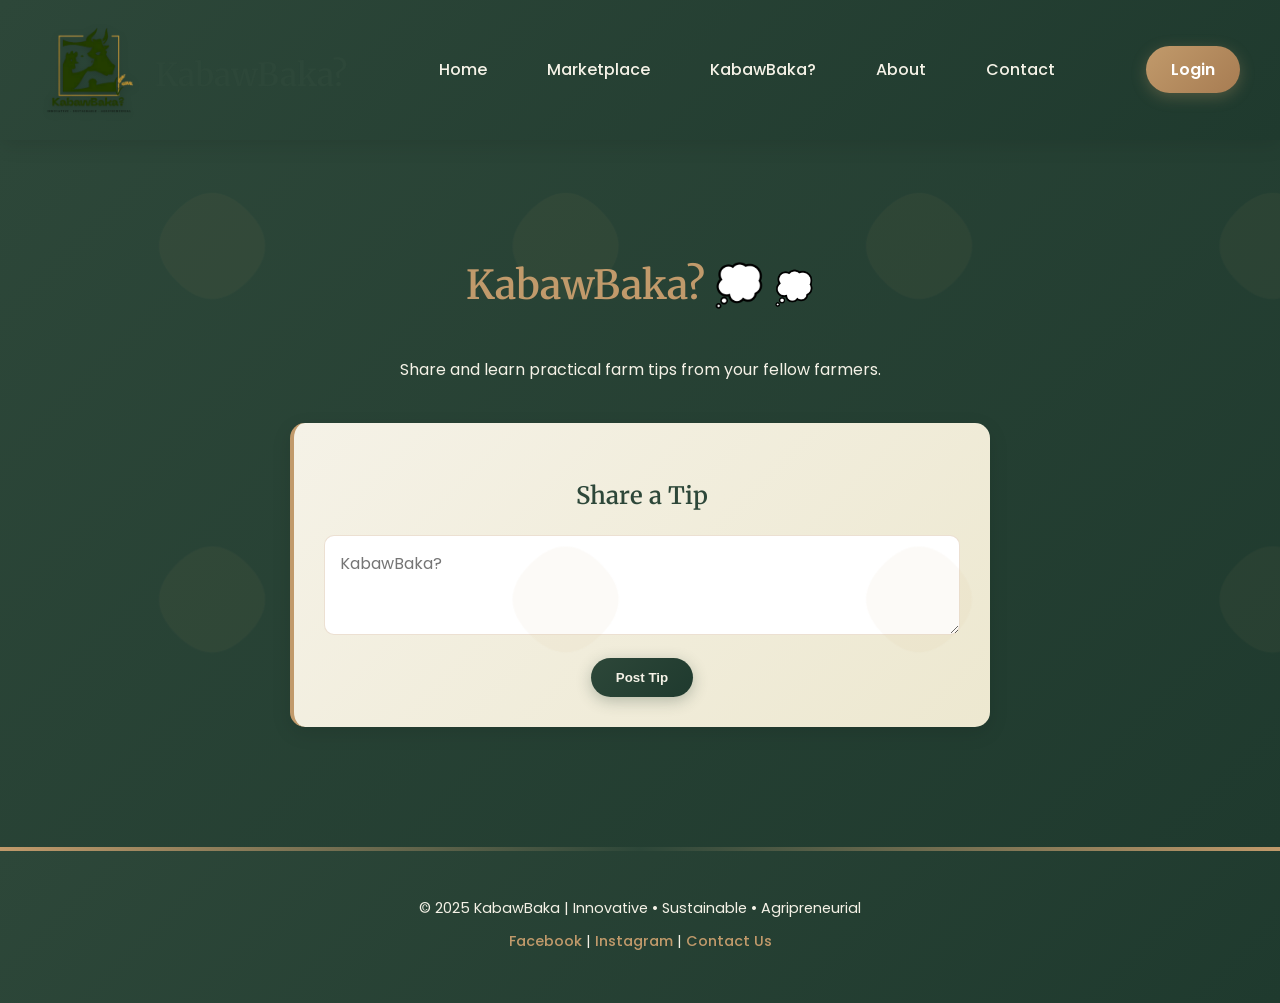
==== kabawbaka.html @ 87efa67a "all system files" ====
<!DOCTYPE html>
<html lang="en">
<head>
  <meta charset="UTF-8">
  <meta name="viewport" content="width=device-width, initial-scale=1.0">
  <title>KabawBaka? Tips | KabawBaka?</title>
  <link rel="stylesheet" href="style.css">
  <script src="js/main.js"></script>
</head>
<body>

<script>
document.addEventListener('DOMContentLoaded', function() {
  // Check login status and update navbar
  fetch('php/check_session.php')
    .then(response => response.json())
    .then(data => {
      const userMenu = document.getElementById('userMenu');
      if (data.logged_in) {
        userMenu.innerHTML = `
          <a href="user_dashboard.html" class="btn-login">Dashboard</a>
          <a href="#" id="logoutBtn" class="btn-login">Logout</a>
        `;

        // Logout functionality
        document.getElementById('logoutBtn').addEventListener('click', function(e) {
          e.preventDefault();
          fetch('php/logout.php')
            .then(() => {
              window.location.reload();
            });
        });
      }
    });
});
</script>

  <!-- 🌾 Navbar -->
  <header>
    <div class="logo">
      <img src="assets/kabawbaka-logo.png" alt="KabawBaka Logo">
      <h2>KabawBaka?</h2>
    </div>
    <nav>
      <ul>
        <li><a href="index.html">Home</a></li>
        <li><a href="marketplace.html">Marketplace</a></li>
        <li><a href="kabawbaka.html">KabawBaka?</a></li>
        <li><a href="#about">About</a></li>
        <li><a href="#contact">Contact</a></li>
      </ul>
    </nav>
    <div id="userMenu">
      <a href="login.html" class="btn-login">Login</a>
    </div>
  </header>

  <!-- 🌾 KabawBaka? Section -->
  <section class="tips-section">
    <h2>KabawBaka? 💭</h2>
    <p>Share and learn practical farm tips from your fellow farmers.</p>

    <!-- Post a Tip -->
    <div class="post-tip">
      <h3>Share a Tip</h3>
      <form action="php/post_tip.php" method="POST">
        <textarea name="content" id="tipContent" placeholder="KabawBaka? " required></textarea>
        <button type="submit" class="btn-primary">Post Tip</button>
      </form>
    </div>

    <!-- Tips List -->
    <div class="tips-list" id="tipsList">
      <!-- Tips will be loaded dynamically -->
    </div>

    <script>
    document.addEventListener('DOMContentLoaded', function() {
      fetchTips();

      // Check for success parameter in URL
      const urlParams = new URLSearchParams(window.location.search);
      if (urlParams.get('success') === '1') {
        showNotification('Tip posted successfully!', 'success');
        // Remove the success parameter from URL
        history.replaceState(null, null, window.location.pathname);
      }
    });

    async function fetchTips() {
      try {
        const response = await fetch('php/fetch_tips.php');
        const tips = await response.json();
        displayTips(tips);
      } catch (error) {
        console.error('Error fetching tips:', error);
      }
    }

    function displayTips(tips) {
      const tipsList = document.getElementById('tipsList');
      if (!tipsList) return;

      tipsList.innerHTML = '';
      tips.forEach(tip => {
        const tipCard = document.createElement('div');
        tipCard.className = 'tip-card';
        tipCard.innerHTML = `
          <p>${tip.content}</p>
          <small>Posted by ${tip.full_name} on ${new Date(tip.created_at).toLocaleDateString()}</small>
        `;
        tipsList.appendChild(tipCard);
      });
    }
    </script>
  </section>

  <!-- 🌾 Footer -->
  <footer>
    <p>© 2025 KabawBaka | Innovative • Sustainable • Agripreneurial</p>
    <p>
      <a href="#">Facebook</a> |
      <a href="#">Instagram</a> |
      <a href="#">Contact Us</a>
    </p>
  </footer>



</body>
</html>
---- style.css ----
/* === Global Styles === */
@import url('https://fonts.googleapis.com/css2?family=Poppins:wght@300;400;600;700&family=Merriweather:wght@400;700&display=swap');

* {
  box-sizing: border-box;
}

body {
  margin: 0;
  font-family: 'Poppins', sans-serif;
  background: linear-gradient(135deg, #F5F2E7 0%, #EDE8D0 100%);
  color: #2D4739;
  line-height: 1.6;
  min-height: 100vh;
}

a {
  text-decoration: none;
  color: inherit;
  transition: all 0.3s ease;
}

h1, h2, h3, h4 {
  font-family: 'Merriweather', serif;
  color: #2D4739;
  margin-bottom: 1rem;
}

h1 { font-size: 2.5rem; font-weight: 700; }
h2 { font-size: 2rem; font-weight: 600; }
h3 { font-size: 1.5rem; font-weight: 600; }

/* === Navbar === */
header {
  background: linear-gradient(135deg, #2D4739 0%, #1F3A2E 100%);
  color: #F5F2E7;
  padding: 20px 40px;
  display: flex;
  align-items: center;
  justify-content: space-between;
  box-shadow: 0 4px 20px rgba(0,0,0,0.1);
  position: sticky;
  top: 0;
  z-index: 1000;
}

.logo {
  display: flex;
  align-items: center;
  color: #F5F2E7;
  font-weight: 700;
  font-size: 1.5rem;
  opacity: 1;
}

.logo img {
  height: 100px;
  margin-right: 15px;
  filter: drop-shadow(0 2px 4px rgba(0,0,0,0.2));
}

nav ul {
  list-style: none;
  display: flex;
  gap: 30px;
  margin: 0;
  padding: 0;
}

nav ul li a {
  color: #F5F2E7;
  font-weight: 500;
  padding: 10px 15px;
  border-radius: 25px;
  transition: all 0.3s ease;
  position: relative;
}

nav ul li a:hover {
  color: #C19A6B;
  background: rgba(193, 154, 107, 0.1);
  transform: translateY(-2px);
}

nav ul li a::after {
  content: '';
  position: absolute;
  bottom: 0;
  left: 50%;
  width: 0;
  height: 2px;
  background: #C19A6B;
  transition: all 0.3s ease;
  transform: translateX(-50%);
}

nav ul li a:hover::after {
  width: 80%;
}

.btn-login {
  background: linear-gradient(135deg, #C19A6B 0%, #A77C52 100%);
  color: #fff;
  padding: 12px 25px;
  border-radius: 30px;
  font-weight: 600;
  border: none;
  cursor: pointer;
  transition: all 0.3s ease;
  box-shadow: 0 4px 15px rgba(193, 154, 107, 0.3);
}

.btn-login:hover {
  background: linear-gradient(135deg, #A77C52 0%, #8B6238 100%);
  transform: translateY(-2px);
  box-shadow: 0 6px 20px rgba(193, 154, 107, 0.4);
}

/* === Hero Section === */
.hero {
  background: linear-gradient(135deg, rgba(245, 242, 231, 0.9) 0%, rgba(237, 232, 208, 0.9) 100%),
              url('data:image/svg+xml,<svg xmlns="http://www.w3.org/2000/svg" viewBox="0 0 100 100"><defs><pattern id="grain" width="100" height="100" patternUnits="userSpaceOnUse"><circle cx="25" cy="25" r="1" fill="%23C19A6B" opacity="0.1"/><circle cx="75" cy="75" r="1" fill="%23C19A6B" opacity="0.1"/></pattern></defs><rect width="100" height="100" fill="url(%23grain)"/></svg>');
  text-align: center;
  padding: 100px 20px;
  position: relative;
  overflow: hidden;
}

.hero::before {
  content: '';
  position: absolute;
  top: 0;
  left: 0;
  right: 0;
  bottom: 0;
  background: radial-gradient(circle at 30% 70%, rgba(45, 71, 57, 0.05) 0%, transparent 50%),
              radial-gradient(circle at 70% 30%, rgba(193, 154, 107, 0.05) 0%, transparent 50%);
  pointer-events: none;
}

.hero-content {
  position: relative;
  z-index: 1;
  max-width: 800px;
  margin: 0 auto;
}

.hero img {
  height: 140px;
  margin-bottom: 20px;
  filter: drop-shadow(0 4px 8px rgba(0,0,0,0.1));
  animation: float 3s ease-in-out infinite;
}

@keyframes float {
  0%, 100% { transform: translateY(0px); }
  50% { transform: translateY(-10px); }
}

.hero h1 {
  font-size: 3rem;
  margin: 20px 0;
  background: linear-gradient(135deg, #2D4739 0%, #1F3A2E 100%);
  -webkit-background-clip: text;
  -webkit-text-fill-color: transparent;
  background-clip: text;
  animation: fadeInUp 1s ease-out;
}

@keyframes fadeInUp {
  from {
    opacity: 0;
    transform: translateY(30px);
  }
  to {
    opacity: 1;
    transform: translateY(0);
  }
}

.hero p {
  font-size: 1.2rem;
  color: #3C5B48;
  margin-bottom: 30px;
  max-width: 600px;
  margin-left: auto;
  margin-right: auto;
  animation: fadeInUp 1s ease-out 0.2s both;
}

.hero .btn-primary {
  background: linear-gradient(135deg, #2D4739 0%, #1F3A2E 100%);
  color: #F5F2E7;
  padding: 15px 35px;
  border-radius: 35px;
  font-weight: 600;
  font-size: 1.1rem;
  border: none;
  cursor: pointer;
  transition: all 0.3s ease;
  box-shadow: 0 6px 20px rgba(45, 71, 57, 0.3);
  animation: fadeInUp 1s ease-out 0.4s both;
}

.hero .btn-primary:hover {
  background: linear-gradient(135deg, #C19A6B 0%, #A77C52 100%);
  transform: translateY(-3px);
  box-shadow: 0 8px 25px rgba(193, 154, 107, 0.4);
}

/* === Features Section === */
.features {
  display: grid;
  grid-template-columns: repeat(auto-fit, minmax(280px, 1fr));
  gap: 30px;
  padding: 80px 40px;
  background: #fff;
  position: relative;
}

.features::before {
  content: '';
  position: absolute;
  top: 0;
  left: 0;
  right: 0;
  height: 4px;
  background: linear-gradient(90deg, #2D4739 0%, #C19A6B 50%, #2D4739 100%);
}

.feature-card {
  background: linear-gradient(135deg, #fff 0%, #F9F6F0 100%);
  border-radius: 20px;
  padding: 35px 25px;
  box-shadow: 0 8px 25px rgba(0,0,0,0.08);
  transition: all 0.3s ease;
  text-align: center;
  border: 1px solid rgba(193, 154, 107, 0.1);
  position: relative;
  overflow: hidden;
}

.feature-card::before {
  content: '';
  position: absolute;
  top: 0;
  left: 0;
  right: 0;
  height: 4px;
  background: linear-gradient(90deg, #2D4739 0%, #C19A6B 100%);
  transform: scaleX(0);
  transition: transform 0.3s ease;
}

.feature-card:hover::before {
  transform: scaleX(1);
}

.feature-card:hover {
  transform: translateY(-8px);
  box-shadow: 0 15px 35px rgba(0,0,0,0.12);
}

.feature-card h3 {
  color: #2D4739;
  margin-top: 20px;
  margin-bottom: 15px;
  position: relative;
}

.feature-card h3::before {
  content: '🌾';
  font-size: 2rem;
  display: block;
  margin-bottom: 10px;
}

.feature-card:nth-child(2) h3::before { content: '🐖'; }
.feature-card:nth-child(3) h3::before { content: '💬'; }
.feature-card:nth-child(4) h3::before { content: '📦'; }

.feature-card p {
  color: #5A6C5D;
  line-height: 1.6;
}

/* === KabawBaka? Section === */
.tips-section {
  background: linear-gradient(135deg, #2D4739 0%, #1F3A2E 100%);
  color: #F5F2E7;
  padding: 80px 30px;
  text-align: center;
  position: relative;
}

.tips-section::before {
  content: '';
  position: absolute;
  top: 0;
  left: 0;
  right: 0;
  bottom: 0;
  background: url('data:image/svg+xml,<svg xmlns="http://www.w3.org/2000/svg" viewBox="0 0 100 100"><defs><pattern id="leaves" width="50" height="50" patternUnits="userSpaceOnUse"><path d="M25,10 Q30,5 35,10 Q40,15 35,20 Q30,25 25,20 Q20,15 25,10 Z" fill="%23C19A6B" opacity="0.05"/><path d="M75,40 Q80,35 85,40 Q90,45 85,50 Q80,55 75,50 Q70,45 75,40 Z" fill="%23C19A6B" opacity="0.05"/></pattern></defs><rect width="100" height="100" fill="url(%23leaves)"/></svg>');
  pointer-events: none;
}

.tips-section h2 {
  color: #C19A6B;
  margin-bottom: 40px;
  font-size: 2.5rem;
  position: relative;
}

.tips-section h2::after {
  content: '💭';
  font-size: 2rem;
  margin-left: 10px;
}

.tip-card {
  background: linear-gradient(135deg, #F5F2E7 0%, #EDE8D0 100%);
  color: #2D4739;
  border-radius: 15px;
  margin: 15px auto;
  padding: 20px 30px;
  max-width: 700px;
  box-shadow: 0 6px 20px rgba(0,0,0,0.1);
  border-left: 4px solid #C19A6B;
  transition: all 0.3s ease;
}

.tip-card:hover {
  transform: translateY(-3px);
  box-shadow: 0 10px 30px rgba(0,0,0,0.15);
}

.tip-card p {
  font-style: italic;
  font-size: 1.1rem;
  line-height: 1.7;
}

/* === Login Section === */
.login-section {
  display: flex;
  justify-content: center;
  align-items: center;
  min-height: 80vh;
  padding: 40px 20px;
  background: linear-gradient(135deg, rgba(245, 242, 231, 0.9) 0%, rgba(237, 232, 208, 0.9) 100%);
}

.login-container {
  background: linear-gradient(135deg, #fff 0%, #F9F6F0 100%);
  border-radius: 20px;
  padding: 40px;
  box-shadow: 0 15px 35px rgba(0,0,0,0.1);
  max-width: 400px;
  width: 100%;
  text-align: center;
  border: 1px solid rgba(193, 154, 107, 0.1);
}

.login-container h1 {
  color: #2D4739;
  margin-bottom: 30px;
}

.login-container form {
  display: flex;
  flex-direction: column;
  gap: 20px;
}

.login-container input {
  padding: 15px;
  border: 1px solid rgba(193, 154, 107, 0.3);
  border-radius: 10px;
  font-size: 1rem;
  transition: all 0.3s ease;
}

.login-container input:focus {
  outline: none;
  border-color: #C19A6B;
  box-shadow: 0 0 0 3px rgba(193, 154, 107, 0.1);
}

.login-container .btn-primary {
  background: linear-gradient(135deg, #2D4739 0%, #1F3A2E 100%);
  color: #F5F2E7;
  padding: 15px;
  border-radius: 10px;
  font-weight: 600;
  border: none;
  cursor: pointer;
  transition: all 0.3s ease;
  box-shadow: 0 6px 20px rgba(45, 71, 57, 0.3);
}

.login-container .btn-primary:hover {
  background: linear-gradient(135deg, #C19A6B 0%, #A77C52 100%);
  transform: translateY(-2px);
  box-shadow: 0 8px 25px rgba(193, 154, 107, 0.4);
}

.login-container p {
  margin-top: 20px;
  color: #5A6C5D;
}

.login-container a {
  color: #C19A6B;
  font-weight: 600;
}

/* === Register Section === */
.register-section {
  display: flex;
  justify-content: center;
  align-items: center;
  min-height: 80vh;
  padding: 40px 20px;
  background: linear-gradient(135deg, rgba(245, 242, 231, 0.9) 0%, rgba(237, 232, 208, 0.9) 100%);
}

.register-container {
  background: linear-gradient(135deg, #fff 0%, #F9F6F0 100%);
  border-radius: 20px;
  padding: 40px;
  box-shadow: 0 15px 35px rgba(0,0,0,0.1);
  max-width: 400px;
  width: 100%;
  text-align: center;
  border: 1px solid rgba(193, 154, 107, 0.1);
}

.register-container h1 {
  color: #2D4739;
  margin-bottom: 30px;
}

.register-container form {
  display: flex;
  flex-direction: column;
  gap: 20px;
}

.register-container input,
.register-container select {
  padding: 15px;
  border: 1px solid rgba(193, 154, 107, 0.3);
  border-radius: 10px;
  font-size: 1rem;
  transition: all 0.3s ease;
}

.register-container input:focus,
.register-container select:focus {
  outline: none;
  border-color: #C19A6B;
  box-shadow: 0 0 0 3px rgba(193, 154, 107, 0.1);
}

.register-container .btn-primary {
  background: linear-gradient(135deg, #2D4739 0%, #1F3A2E 100%);
  color: #F5F2E7;
  padding: 15px;
  border-radius: 10px;
  font-weight: 600;
  border: none;
  cursor: pointer;
  transition: all 0.3s ease;
  box-shadow: 0 6px 20px rgba(45, 71, 57, 0.3);
}

.register-container .btn-primary:hover {
  background: linear-gradient(135deg, #C19A6B 0%, #A77C52 100%);
  transform: translateY(-2px);
  box-shadow: 0 8px 25px rgba(193, 154, 107, 0.4);
}

.register-container p {
  margin-top: 20px;
  color: #5A6C5D;
}

.register-container a {
  color: #C19A6B;
  font-weight: 600;
}

/* === Password Container === */
.password-container {
  position: relative;
}

.toggle-password {
  position: absolute;
  right: 10px;
  top: 50%;
  transform: translateY(-50%);
  background: none;
  border: none;
  cursor: pointer;
  font-size: 1.2rem;
  color: #C19A6B;
  transition: color 0.3s ease;
}

.toggle-password:hover {
  color: #A77C52;
}

/* === Marketplace Section === */
.marketplace {
  padding: 80px 40px;
  text-align: center;
  background: #fff;
}

.marketplace h1 {
  color: #2D4739;
  margin-bottom: 20px;
}

.marketplace p {
  color: #5A6C5D;
  margin-bottom: 40px;
}

/* Marketplace Tabs */
.marketplace-tabs {
  display: flex;
  justify-content: center;
  margin-bottom: 40px;
  background: linear-gradient(135deg, #F5F2E7 0%, #EDE8D0 100%);
  border-radius: 15px;
  padding: 8px;
  box-shadow: 0 4px 15px rgba(0,0,0,0.1);
  max-width: 500px;
  margin-left: auto;
  margin-right: auto;
}

.tab-btn {
  flex: 1;
  background: transparent;
  border: none;
  padding: 15px 20px;
  border-radius: 12px;
  font-size: 1.1rem;
  font-weight: 600;
  color: #5A6C5D;
  cursor: pointer;
  transition: all 0.3s ease;
  display: flex;
  align-items: center;
  justify-content: center;
  gap: 8px;
}

.tab-btn.active {
  background: linear-gradient(135deg, #2D4739 0%, #1F3A2E 100%);
  color: #F5F2E7;
  box-shadow: 0 4px 15px rgba(45, 71, 57, 0.3);
}

.tab-btn:hover:not(.active) {
  background: rgba(193, 154, 107, 0.1);
  color: #2D4739;
}

.tab-icon {
  font-size: 1.2rem;
}

/* Tab Content */
.tab-content {
  display: none;
}

.tab-content.active {
  display: block;
}

.search-filter {
  display: flex;
  justify-content: center;
  gap: 20px;
  margin-bottom: 40px;
  flex-wrap: wrap;
  background: linear-gradient(135deg, #fff 0%, #F9F6F0 100%);
  padding: 25px;
  border-radius: 15px;
  box-shadow: 0 4px 15px rgba(0,0,0,0.08);
  border: 1px solid rgba(193, 154, 107, 0.1);
}

.search-filter input,
.search-filter select {
  padding: 12px 20px;
  border: 1px solid rgba(193, 154, 107, 0.3);
  border-radius: 25px;
  font-size: 1rem;
  transition: all 0.3s ease;
  background: #fff;
}

.search-filter input:focus,
.search-filter select:focus {
  outline: none;
  border-color: #C19A6B;
  box-shadow: 0 0 0 3px rgba(193, 154, 107, 0.1);
}

.product-grid {
  display: grid;
  grid-template-columns: repeat(auto-fit, minmax(280px, 1fr));
  gap: 30px;
}

.product-card {
  background: linear-gradient(135deg, #fff 0%, #F9F6F0 100%);
  border-radius: 20px;
  padding: 25px;
  box-shadow: 0 8px 25px rgba(0,0,0,0.08);
  transition: all 0.3s ease;
  text-align: center;
  border: 1px solid rgba(193, 154, 107, 0.1);
  position: relative;
  overflow: hidden;
}

.product-card::before {
  content: '';
  position: absolute;
  top: 0;
  left: 0;
  right: 0;
  height: 4px;
  background: linear-gradient(90deg, #2D4739 0%, #C19A6B 100%);
  transform: scaleX(0);
  transition: transform 0.3s ease;
}

.product-card:hover::before {
  transform: scaleX(1);
}

.product-card:hover {
  transform: translateY(-8px);
  box-shadow: 0 15px 35px rgba(0,0,0,0.12);
}

.product-card img {
  width: 100%;
  height: 200px;
  object-fit: cover;
  border-radius: 10px;
  margin-bottom: 15px;
}

.product-card h3 {
  color: #2D4739;
  margin-bottom: 10px;
}

.product-card p {
  color: #C19A6B;
  font-weight: 600;
  font-size: 1.2rem;
  margin-bottom: 15px;
}

.product-card .btn-primary {
  background: linear-gradient(135deg, #2D4739 0%, #1F3A2E 100%);
  color: #F5F2E7;
  padding: 12px 25px;
  border-radius: 25px;
  font-weight: 600;
  border: none;
  cursor: pointer;
  transition: all 0.3s ease;
  box-shadow: 0 4px 15px rgba(45, 71, 57, 0.3);
}

.product-card .btn-primary:hover {
  background: linear-gradient(135deg, #C19A6B 0%, #A77C52 100%);
  transform: translateY(-2px);
  box-shadow: 0 6px 20px rgba(193, 154, 107, 0.4);
}

.product-card .btn-secondary {
  background: linear-gradient(135deg, #6c757d 0%, #5a6268 100%);
  color: #F5F2E7;
  padding: 10px 20px;
  border-radius: 20px;
  font-weight: 600;
  border: none;
  cursor: pointer;
  transition: all 0.3s ease;
  box-shadow: 0 4px 15px rgba(108, 117, 125, 0.3);
  margin-right: 10px;
}

.product-card .btn-secondary:hover {
  background: linear-gradient(135deg, #5a6268 0%, #495057 100%);
  transform: translateY(-2px);
  box-shadow: 0 6px 20px rgba(108, 117, 125, 0.4);
}

.product-stats {
  display: flex;
  justify-content: space-between;
  margin: 10px 0;
  font-size: 0.9rem;
  color: #666;
}

.product-actions {
  display: flex;
  justify-content: space-between;
  margin-top: 15px;
}

.comments-section {
  margin-top: 20px;
  padding-top: 15px;
  border-top: 1px solid rgba(193, 154, 107, 0.2);
}

.comments-section h4 {
  color: #2D4739;
  margin-bottom: 10px;
  font-size: 1rem;
}

.comments-list {
  max-height: 200px;
  overflow-y: auto;
  margin-bottom: 15px;
}

.review-item {
  background: #f8f9fa;
  padding: 10px;
  border-radius: 8px;
  margin-bottom: 10px;
  border-left: 3px solid #C19A6B;
}

.review-header {
  display: flex;
  justify-content: space-between;
  align-items: center;
  margin-bottom: 5px;
}

.review-header strong {
  color: #2D4739;
}

.rating {
  font-size: 0.9rem;
}

.comment-form {
  background: #f8f9fa;
  padding: 15px;
  border-radius: 8px;
  border: 1px solid rgba(193, 154, 107, 0.2);
}

.rating-input {
  margin-bottom: 10px;
}

.rating-input label {
  display: block;
  margin-bottom: 5px;
  font-weight: 600;
  color: #2D4739;
}

.rating-input select {
  padding: 8px;
  border: 1px solid rgba(193, 154, 107, 0.3);
  border-radius: 5px;
  font-size: 0.9rem;
}

.comment-form textarea {
  width: 100%;
  padding: 10px;
  border: 1px solid rgba(193, 154, 107, 0.3);
  border-radius: 5px;
  font-size: 0.9rem;
  font-family: 'Poppins', sans-serif;
  resize: vertical;
  min-height: 80px;
  margin-bottom: 10px;
}

.comment-form textarea:focus {
  outline: none;
  border-color: #C19A6B;
  box-shadow: 0 0 0 2px rgba(193, 154, 107, 0.1);
}

.comment-form .btn-primary {
  background: linear-gradient(135deg, #2D4739 0%, #1F3A2E 100%);
  color: #F5F2E7;
  padding: 8px 16px;
  border-radius: 20px;
  font-weight: 600;
  border: none;
  cursor: pointer;
  transition: all 0.3s ease;
  box-shadow: 0 4px 15px rgba(45, 71, 57, 0.3);
  font-size: 0.9rem;
}

.comment-form .btn-primary:hover {
  background: linear-gradient(135deg, #C19A6B 0%, #A77C52 100%);
  transform: translateY(-2px);
  box-shadow: 0 6px 20px rgba(193, 154, 107, 0.4);
}

.livestock-section {
  margin-top: 60px;
}

.livestock-section h2 {
  color: #2D4739;
  margin-bottom: 30px;
  text-align: center;
}

.livestock-card {
  background: linear-gradient(135deg, #fff 0%, #F9F6F0 100%);
  border-radius: 20px;
  padding: 25px;
  box-shadow: 0 8px 25px rgba(0,0,0,0.08);
  transition: all 0.3s ease;
  text-align: center;
  border: 1px solid rgba(193, 154, 107, 0.1);
  position: relative;
  overflow: hidden;
}

.livestock-card::before {
  content: '';
  position: absolute;
  top: 0;
  left: 0;
  right: 0;
  height: 4px;
  background: linear-gradient(90deg, #2D4739 0%, #C19A6B 100%);
  transform: scaleX(0);
  transition: transform 0.3s ease;
}

.livestock-card:hover::before {
  transform: scaleX(1);
}

.livestock-card:hover {
  transform: translateY(-8px);
  box-shadow: 0 15px 35px rgba(0,0,0,0.12);
}

.livestock-card img {
  width: 100%;
  height: 200px;
  object-fit: cover;
  border-radius: 10px;
  margin-bottom: 15px;
}

.livestock-card h3 {
  color: #2D4739;
  margin-bottom: 10px;
}

.livestock-card p {
  color: #666;
  margin: 5px 0;
  font-size: 0.9rem;
}

.livestock-card .btn-primary {
  background: linear-gradient(135deg, #2D4739 0%, #1F3A2E 100%);
  color: #F5F2E7;
  padding: 12px 25px;
  border-radius: 25px;
  font-weight: 600;
  border: none;
  cursor: pointer;
  transition: all 0.3s ease;
  box-shadow: 0 4px 15px rgba(45, 71, 57, 0.3);
  margin-top: 15px;
}

.livestock-card .btn-primary:hover {
  background: linear-gradient(135deg, #C19A6B 0%, #A77C52 100%);
  transform: translateY(-2px);
  box-shadow: 0 6px 20px rgba(193, 154, 107, 0.4);
}

/* === Post Tip Section === */
.post-tip {
  background: linear-gradient(135deg, #F5F2E7 0%, #EDE8D0 100%);
  color: #2D4739;
  border-radius: 15px;
  margin: 40px auto;
  padding: 30px;
  max-width: 700px;
  box-shadow: 0 6px 20px rgba(0,0,0,0.1);
  border-left: 4px solid #C19A6B;
}

.post-tip h3 {
  margin-bottom: 20px;
  color: #2D4739;
}

.post-tip textarea {
  width: 100%;
  padding: 15px;
  border: 1px solid rgba(193, 154, 107, 0.3);
  border-radius: 10px;
  font-size: 1rem;
  font-family: 'Poppins', sans-serif;
  resize: vertical;
  min-height: 100px;
  transition: all 0.3s ease;
}

.post-tip textarea:focus {
  outline: none;
  border-color: #C19A6B;
  box-shadow: 0 0 0 3px rgba(193, 154, 107, 0.1);
}

.post-tip .btn-primary {
  margin-top: 15px;
  background: linear-gradient(135deg, #2D4739 0%, #1F3A2E 100%);
  color: #F5F2E7;
  padding: 12px 25px;
  border-radius: 25px;
  font-weight: 600;
  border: none;
  cursor: pointer;
  transition: all 0.3s ease;
  box-shadow: 0 4px 15px rgba(45, 71, 57, 0.3);
}

.post-tip .btn-primary:hover {
  background: linear-gradient(135deg, #C19A6B 0%, #A77C52 100%);
  transform: translateY(-2px);
  box-shadow: 0 6px 20px rgba(193, 154, 107, 0.4);
}

/* === Tips List === */
.tips-list {
  margin-top: 40px;
}

/* === Footer === */
footer {
  background: linear-gradient(135deg, #2D4739 0%, #1F3A2E 100%);
  color: #F5F2E7;
  text-align: center;
  padding: 40px 20px;
  position: relative;
}

footer::before {
  content: '';
  position: absolute;
  top: 0;
  left: 0;
  right: 0;
  height: 4px;
  background: linear-gradient(90deg, #C19A6B 0%, #2D4739 50%, #C19A6B 100%);
}

footer p {
  margin: 10px 0;
  font-size: 0.9rem;
}

footer a {
  color: #C19A6B;
  font-weight: 500;
  transition: color 0.3s ease;
}

footer a:hover {
  color: #A77C52;
}

/* === Dashboard Styles === */
.dashboard {
  max-width: 1200px;
  margin: 40px auto;
  padding: 0 20px;
}

.profile-section,
.order-history {
  background: #fff;
  border-radius: 15px;
  padding: 30px;
  margin-bottom: 40px;
  box-shadow: 0 6px 20px rgba(0,0,0,0.1);
  border-left: 4px solid #C19A6B;
}

.profile-view {
  display: flex;
  justify-content: space-between;
  align-items: flex-start;
  gap: 20px;
}

.profile-info p {
  margin: 10px 0;
  font-size: 1rem;
}

.profile-edit {
  margin-top: 20px;
}

.form-group {
  margin-bottom: 20px;
}

.form-group label {
  display: block;
  margin-bottom: 5px;
  font-weight: 600;
  color: #2D4739;
}

.form-group input {
  width: 100%;
  padding: 12px;
  border: 1px solid rgba(193, 154, 107, 0.3);
  border-radius: 8px;
  font-size: 1rem;
  font-family: 'Poppins', sans-serif;
  transition: all 0.3s ease;
}

.form-group input:focus {
  outline: none;
  border-color: #C19A6B;
  box-shadow: 0 0 0 3px rgba(193, 154, 107, 0.1);
}

.btn-secondary {
  background: #6c757d;
  color: #fff;
  padding: 12px 25px;
  border-radius: 25px;
  font-weight: 600;
  border: none;
  cursor: pointer;
  transition: all 0.3s ease;
  margin-left: 10px;
}

.btn-secondary:hover {
  background: #5a6268;
  transform: translateY(-2px);
}

.order-card {
  background: #f8f9fa;
  border-radius: 10px;
  padding: 20px;
  margin-bottom: 20px;
  border-left: 4px solid #C19A6B;
}

.status-pending { color: #ffc107; font-weight: bold; }
.status-confirmed { color: #17a2b8; font-weight: bold; }
.status-delivered { color: #28a745; font-weight: bold; }
.status-cancelled { color: #dc3545; font-weight: bold; }

/* === Cart Styles === */
.cart-sidebar {
  position: fixed;
  top: 0;
  right: -400px;
  width: 350px;
  height: 100vh;
  background: #F5F2E7;
  box-shadow: -2px 0 10px rgba(0,0,0,0.1);
  transition: right 0.3s ease;
  z-index: 1001;
  display: flex;
  flex-direction: column;
}

.cart-sidebar.open {
  right: 0;
}

.cart-header {
  background: linear-gradient(135deg, #2D4739 0%, #1F3A2E 100%);
  color: #F5F2E7;
  padding: 20px;
  display: flex;
  justify-content: space-between;
  align-items: center;
}

.cart-close {
  background: none;
  border: none;
  color: #F5F2E7;
  font-size: 1.5rem;
  cursor: pointer;
  padding: 5px;
}

.cart-items {
  flex: 1;
  padding: 20px;
  overflow-y: auto;
}

.cart-item {
  display: flex;
  gap: 15px;
  padding: 15px 0;
  border-bottom: 1px solid rgba(193, 154, 107, 0.2);
}

.cart-item img {
  width: 60px;
  height: 60px;
  object-fit: cover;
  border-radius: 8px;
}

.cart-item-details {
  flex: 1;
}

.cart-item-details h4 {
  margin: 0 0 5px 0;
  font-size: 1rem;
  color: #2D4739;
}

.cart-item-details p {
  margin: 5px 0;
  font-size: 0.9rem;
  color: #666;
}

.cart-item-controls {
  display: flex;
  align-items: center;
  gap: 10px;
  margin-top: 10px;
}

.cart-item-controls button {
  background: #C19A6B;
  color: white;
  border: none;
  width: 30px;
  height: 30px;
  border-radius: 50%;
  cursor: pointer;
  font-weight: bold;
  transition: all 0.3s ease;
}

.cart-item-controls button:hover {
  background: #A77C52;
  transform: scale(1.1);
}

.cart-item-controls span {
  min-width: 30px;
  text-align: center;
  font-weight: bold;
}

.remove-btn {
  background: #e74c3c !important;
  border-radius: 15px !important;
  width: auto !important;
  padding: 5px 10px !important;
  font-size: 0.8rem !important;
}

.remove-btn:hover {
  background: #c0392b !important;
}

.cart-total {
  text-align: center;
  padding: 15px;
  background: rgba(193, 154, 107, 0.1);
  border-radius: 8px;
  margin-top: 10px;
}

.cart-footer {
  padding: 20px;
  border-top: 1px solid rgba(193, 154, 107, 0.2);
}

.cart-toggle {
  position: fixed;
  bottom: 20px;
  right: 20px;
  background: linear-gradient(135deg, #2D4739 0%, #1F3A2E 100%);
  color: #F5F2E7;
  border: none;
  border-radius: 50%;
  width: 60px;
  height: 60px;
  font-size: 1.5rem;
  cursor: pointer;
  box-shadow: 0 4px 15px rgba(45, 71, 57, 0.3);
  transition: all 0.3s ease;
  z-index: 1000;
  display: flex;
  align-items: center;
  justify-content: center;
  flex-direction: column;
}

.cart-toggle:hover {
  transform: scale(1.1);
  box-shadow: 0 6px 20px rgba(45, 71, 57, 0.4);
}

.cart-icon {
  font-size: 1.2rem;
}

.cart-count {
  position: absolute;
  top: -5px;
  right: -5px;
  background: #C19A6B;
  color: white;
  border-radius: 50%;
  width: 20px;
  height: 20px;
  font-size: 0.8rem;
  display: flex;
  align-items: center;
  justify-content: center;
  font-weight: bold;
}

/* === Responsive Design === */
@media (max-width: 1200px) {
  .hero h1 {
    font-size: 2.8rem;
  }

  .features {
    grid-template-columns: repeat(2, 1fr);
    gap: 30px;
  }
}

@media (max-width: 992px) {
  header {
    padding: 15px 20px;
  }

  nav ul {
    gap: 20px;
  }

  .hero {
    padding: 60px 20px;
  }

  .hero h1 {
    font-size: 2.5rem;
  }

  .features {
    grid-template-columns: 1fr;
    padding: 40px 20px;
  }

  .product-grid {
    grid-template-columns: repeat(2, 1fr);
    gap: 20px;
  }

  .tips-section {
    padding: 40px 20px;
  }
}

@media (max-width: 768px) {
  header {
    flex-direction: column;
    padding: 15px 20px;
  }

  .logo {
    margin-bottom: 10px;
  }

  nav ul {
    flex-wrap: wrap;
    gap: 15px;
    margin-top: 15px;
    justify-content: center;
  }

  .hero h1 {
    font-size: 2.2rem;
  }

  .hero p {
    font-size: 1.1rem;
  }

  .btn-primary {
    padding: 10px 20px;
    font-size: 0.9rem;
  }

  .features {
    grid-template-columns: 1fr;
    padding: 30px 20px;
    gap: 20px;
  }

  .feature-card {
    padding: 20px;
  }

  .product-grid {
    grid-template-columns: 1fr;
    gap: 15px;
  }

  .product-card {
    padding: 15px;
  }

  .search-filter {
    flex-direction: column;
    align-items: stretch;
    gap: 15px;
  }

  .search-filter input,
  .search-filter select {
    width: 100%;
    padding: 12px;
  }

  .login-container,
  .register-container {
    padding: 30px 20px;
    margin: 20px;
  }

  .tips-section {
    padding: 30px 20px;
  }

  .tip-card {
    padding: 15px;
  }

  .dashboard {
    padding: 20px;
  }

  .order-history {
    margin-top: 20px;
  }

  .order-card {
    padding: 15px;
    margin-bottom: 15px;
  }

  .profile-view {
    flex-direction: column;
    align-items: stretch;
  }

  .profile-info {
    margin-bottom: 20px;
  }

  .btn-secondary {
    margin-left: 0;
    margin-top: 10px;
  }

  .cart-sidebar {
    width: 100%;
    right: -100%;
  }

  .cart-toggle {
    bottom: 15px;
    right: 15px;
    width: 50px;
    height: 50px;
  }
}

@media (max-width: 480px) {
  .hero h1 {
    font-size: 1.8rem;
  }

  .hero p {
    font-size: 1rem;
  }

  .btn-primary {
    padding: 8px 16px;
    font-size: 0.8rem;
  }

  .features {
    padding: 20px 15px;
  }

  .feature-card h3 {
    font-size: 1.2rem;
  }

  .product-card h3 {
    font-size: 1rem;
  }

  .login-container,
  .register-container {
    padding: 20px 15px;
    margin: 15px;
  }

  .form-group {
    margin-bottom: 15px;
  }

  .tips-section h2 {
    font-size: 1.5rem;
  }

  .dashboard h1 {
    font-size: 1.8rem;
  }

  .order-card h3 {
    font-size: 1.1rem;
  }
}
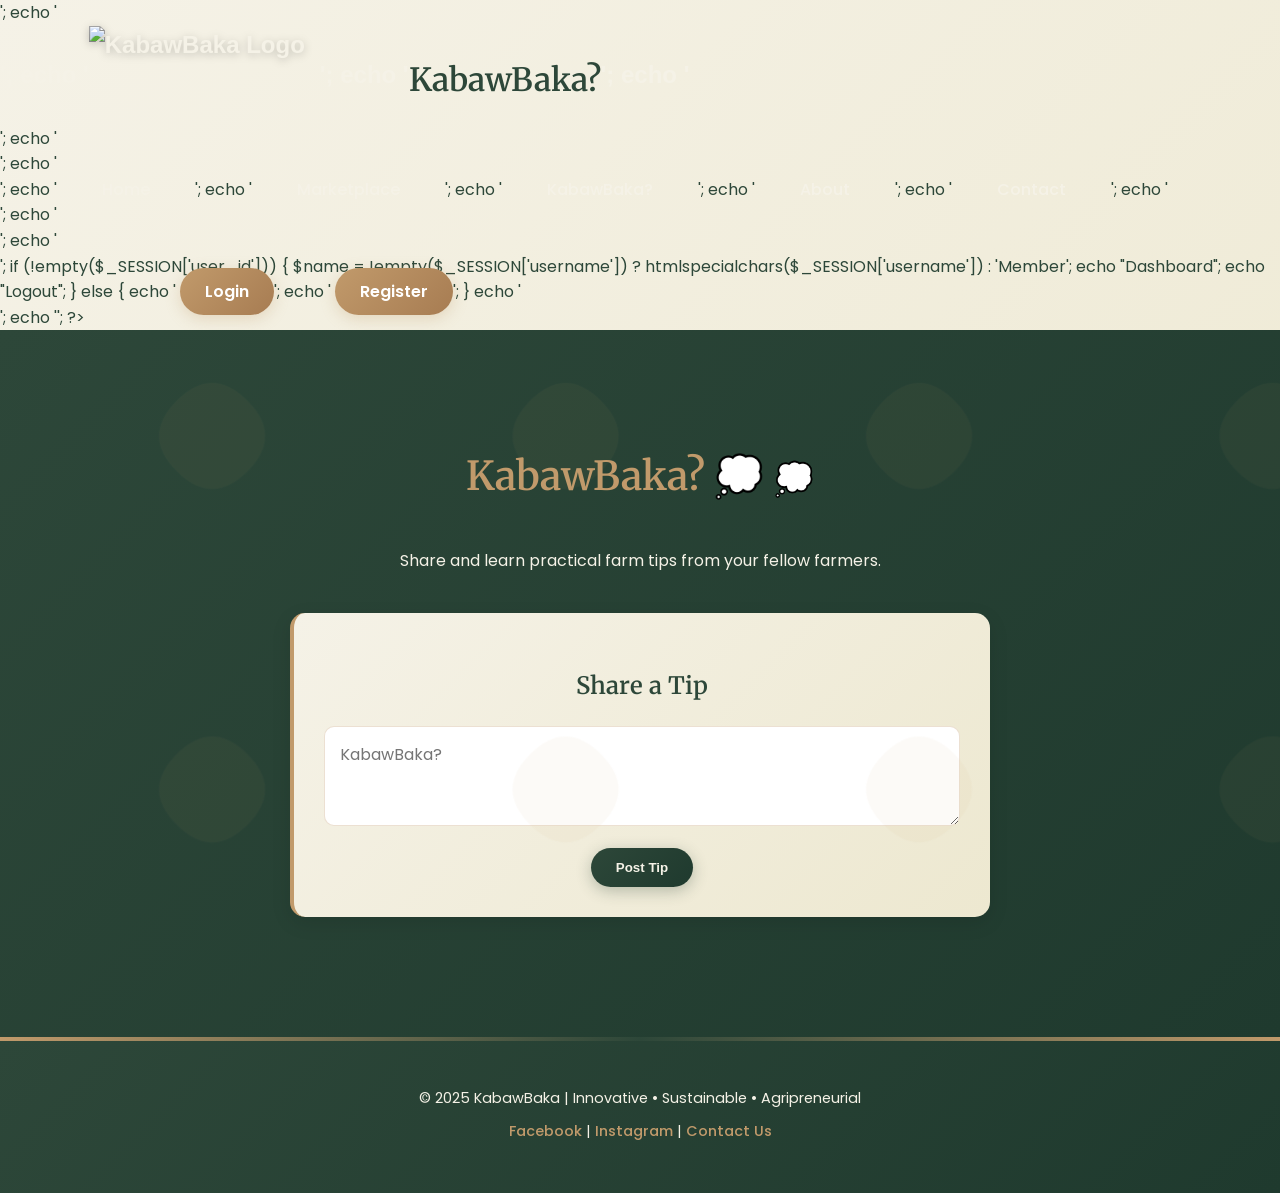
==== commit 70c02388: "Issues fixed: -login redirect to hompage instead of user dashboard -added session-based navbar chang" ====
--- a/kabawbaka.html
+++ b/kabawbaka.html
@@ -8,52 +8,27 @@
   <script src="js/main.js"></script>
 </head>
 <body>
+  <div id="navbar"></div>
 
-<script>
-document.addEventListener('DOMContentLoaded', function() {
-  // Check login status and update navbar
-  fetch('php/check_session.php')
-    .then(response => response.json())
-    .then(data => {
-      const userMenu = document.getElementById('userMenu');
-      if (data.logged_in) {
-        userMenu.innerHTML = `
-          <a href="user_dashboard.html" class="btn-login">Dashboard</a>
-          <a href="#" id="logoutBtn" class="btn-login">Logout</a>
-        `;
-
-        // Logout functionality
-        document.getElementById('logoutBtn').addEventListener('click', function(e) {
-          e.preventDefault();
-          fetch('php/logout.php')
-            .then(() => {
-              window.location.reload();
-            });
-        });
-      }
-    });
-});
-</script>
-
-  <!-- 🌾 Navbar -->
-  <header>
-    <div class="logo">
-      <img src="assets/kabawbaka-logo.png" alt="KabawBaka Logo">
-      <h2>KabawBaka?</h2>
-    </div>
-    <nav>
-      <ul>
-        <li><a href="index.html">Home</a></li>
-        <li><a href="marketplace.html">Marketplace</a></li>
-        <li><a href="kabawbaka.html">KabawBaka?</a></li>
-        <li><a href="#about">About</a></li>
-        <li><a href="#contact">Contact</a></li>
-      </ul>
-    </nav>
-    <div id="userMenu">
-      <a href="login.html" class="btn-login">Login</a>
-    </div>
-  </header>
+  <script>
+  document.addEventListener('DOMContentLoaded', function() {
+    fetch('php/navbar.php')
+      .then(response => response.text())
+      .then(html => {
+        document.getElementById('navbar').innerHTML = html;
+        const logout = document.getElementById('logoutBtn');
+        if (logout) {
+          logout.addEventListener('click', function(e) {
+            e.preventDefault();
+            fetch('php/logout.php')
+              .then(r => r.json())
+              .then(data => { if (data.success) window.location.href = 'login.html'; })
+              .catch(() => location.reload());
+          });
+        }
+      });
+  });
+  </script>
 
   <!-- 🌾 KabawBaka? Section -->
   <section class="tips-section">
